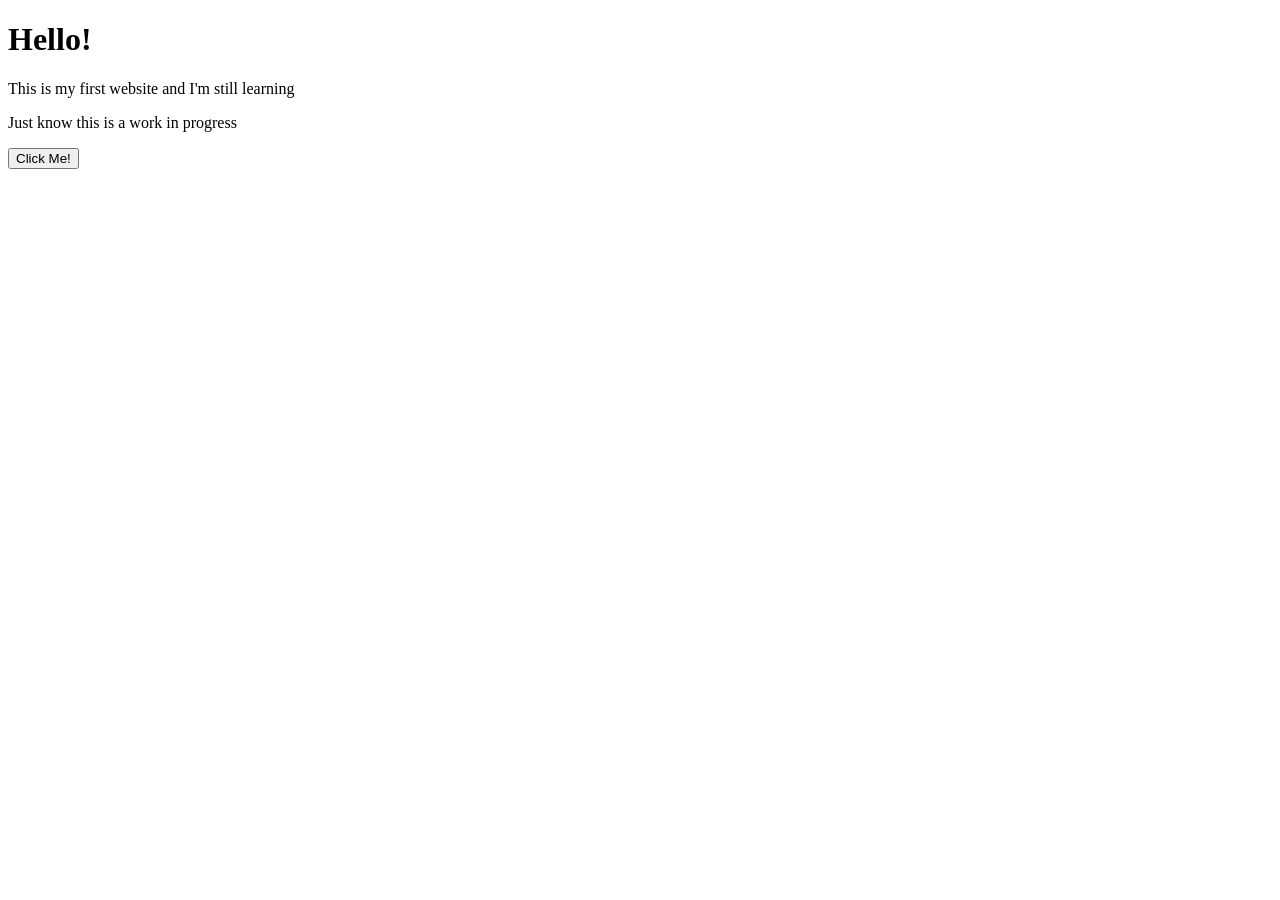
==== index.html @ b91f6525 "Create index.html" ====
<!DOCTYPE html>
<html>
<head>
    <title>My Website</title>
</head>

<body>

<h1>Hello!</h1>

<p>This is my first website and I'm still learning</p>
<p></p>
<p>Just know this is a work in progress</p>

<button>Click Me!</button>

</body>
</html>
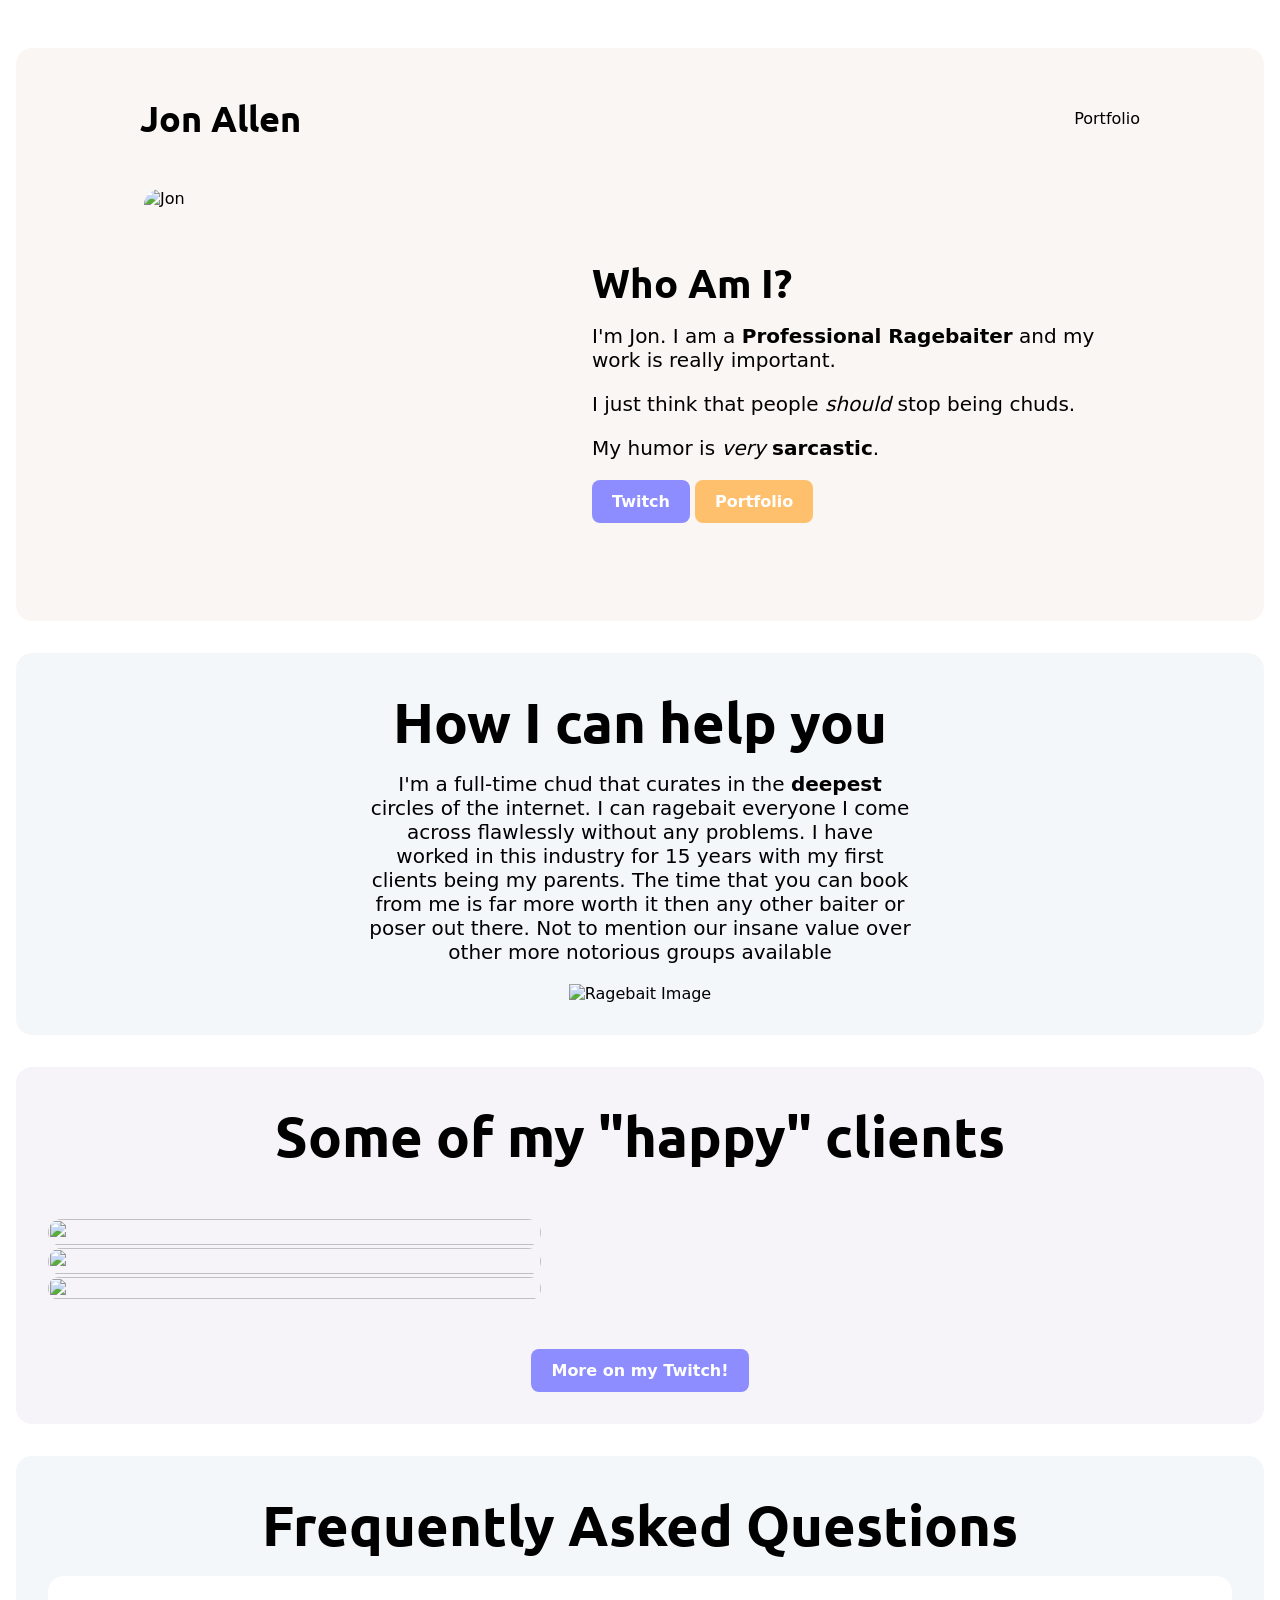
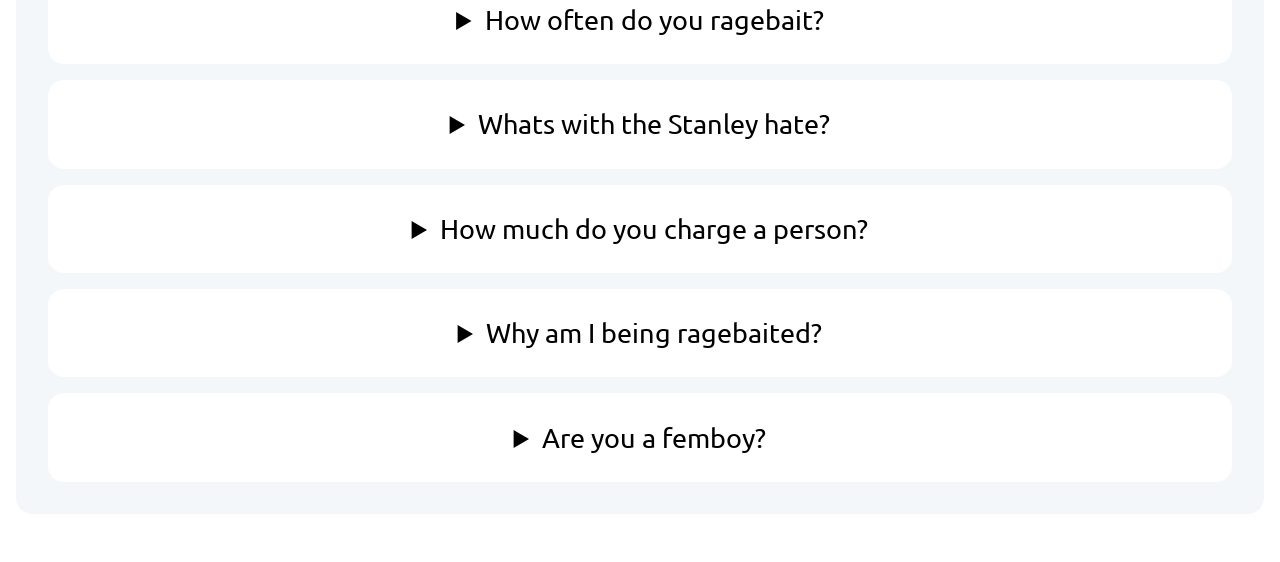
==== commit 18d07330: "Rename DOCTYPE.html to index.html" ====
--- a/index.html
+++ b/index.html
@@ -1,18 +1,74 @@
 <!DOCTYPE html>
-<html>
+<html lang="en">
 <head>
-    <title>My Website</title>
+    <meta charset="UTF-8">
+    <meta name="viewport" content="width=device-width, initial-scale=1.0">
+    <title>Jon Allen</title>
+    <link rel="stylesheet" href="style.css">
 </head>
+<body>
+    <header>
+        <nav>
+            <ul>
+                <li><a href="" class="jon-text">Jon Allen</a></li>
+                <li><a href="#my-work">Portfolio</a></li>
+            </ul>
+        </nav>
+        <div class="flex-container">
+            <img height=400px width=400px src="assets/IMG_3321.png" alt="Jon">
+            <div class="text-container">
+                <h1>Who Am I?</h1>
+                <p>I'm Jon. I am a <strong>Professional Ragebaiter</strong> and my work is really important.</p>
+                <p>I just think that people <em>should</em> stop being chuds.</p>
+                <p>My humor is <i>very</i> <strong>sarcastic</strong>.</p>
+                <a href="twitch.tv/jon" class="cta-button">Twitch</a>
+                <a href="#my-work" class="cta-button secondary">Portfolio</a>
+            </div>
+        </div>
+    </header>
 
-<body>
+    <section>
+        <div class="flex-container">
+            <div class="text-container">
+                <h2>How I can help you</h2>
+                <p>I'm a full-time chud that curates in the <strong>deepest</strong> circles of the internet. I can ragebait everyone I come across flawlessly without any problems. I have worked in this industry for 15 years with my first clients being my parents. The time that you can book from me is far more worth it then any other baiter or poser out there. Not to mention our insane value over other more notorious groups available</p>
+            </div>
+        </div>
+        <img width=550px height=300px src="assets/OIP-903127192.jpg" alt="Ragebait Image">
+    </section>
 
-<h1>Hello!</h1>
+    <section id="my-work">
+        <h2>Some of my "happy" clients</h2>
+        <div class="grid-container">
+            <div class="spacer"></div>
+            <img style="grid-area: img-1" src="assets/larp1.png">
+            <img style="grid-area: img-2" src="assets/larp2.png">
+            <img style="grid-area: img-3" src="assets/larp3.png">
+        </div>
+        <a href="" class="cta-button">More on my Twitch!</a>
+    </section>
 
-<p>This is my first website and I'm still learning</p>
-<p></p>
-<p>Just know this is a work in progress</p>
-
-<button>Click Me!</button>
-
+    <section>
+        <h2>Frequently Asked Questions</h2>
+        <details>
+            <summary>How often do you ragebait?</summary>
+            <p>A couple times a week. The grind <em>never</em> stops when I start ragebaiting.</p>
+        </details>
+        <details>
+            <summary>Whats with the Stanley hate?</summary>
+            <p>I don't know, but I have a bad feeling about that guy. Usually I'm right.</p>
+        </details>
+        <details>
+            <summary>How much do you charge a person?</summary>
+            <p>A lot of the time it's free. Occasionally during high demand ragebaiting costs a pretty penny.</p>
+        </details>
+        <details>
+            <summary>Why am I being ragebaited?</summary>
+            <p>Don't a chud and say things stupid, I WILL point it out.</p>
+        </details>
+        <details>
+            <summary>Are you a femboy?</summary>
+            <p>Yeah I just don't like admitting it. I play Forsaken and goon to The Coffin of Andy and Leyley though.</p>
+        </details>
 </body>
 </html>
--- a/style.css
+++ b/style.css
@@ -0,0 +1,220 @@
+@import url('https://fonts.googleapis.com/css2?family=Ubuntu:ital,wght@0,300;0,400;0,500;0,700;1,300;1,400;1,500;1,700&display=swap');
+@import url('https://fonts.googleapis.com/css2?family=Story+Script&display=swap');
+
+:root {
+    --base-color: #ffffff;
+    --text-color: #000000;
+    --primary-color: #8D8DFF;
+    --secondary-color: #ffc06e;
+    --color-1: #F9F6F3;
+    --color-2: #F3F7F9;
+    --color-3: #F6F3F9;
+}
+
+* {
+    margin: 0;
+    padding: 0;
+    box-sizing: border-box;
+}
+
+html {
+    font-family: system-ui, -apple-system, BlinkMacSystemFont, 'Segoe UI', Roboto, Oxygen, Ubuntu, Cantarell, 'Open Sans', 'Helvetica Neue', sans-serif;
+    color: var(--text-color);
+}
+
+body {
+    padding: 1em;
+    background-color: var(--base-color);
+}
+
+h1, h2, h3 {
+    font-family: Ubuntu, Roboto
+}
+
+nav {
+    margin: 1em auto 3em auto;
+    width: min(1000px, 100%);
+}
+
+nav ul {
+    display: flex;
+    align-items: center;
+    list-style-type: none;
+    gap: 2em;
+}
+
+nav li:first-child {
+    margin-right: auto;
+    font-family: Ubuntu, Roboto;
+    font-weight: bold;
+}
+
+nav a {
+    text-decoration: none;
+    color: var(--text-color);
+}
+
+nav a:hovor {
+    text-decoration: underline;
+}
+
+header, section {
+    margin: 2em auto;
+    width: min(75em 100%);
+    background-color: var(--color-1);
+    padding: min(2em, 15%);
+    border-radius: 1em;
+}
+
+.flex-container {
+    display: flex;
+    justify-content: center;
+    align-items: center;
+    flex-wrap: center;
+    gap: 3em;
+}
+
+header img {
+    max-width: 100%;
+    border-radius: 1em;
+    object-fit: cover;
+    object-position: bottom;
+}
+
+.text-container {
+    flex: 0 1 34em;
+}
+
+h1 {
+    font-size: 2.5rem;
+}
+
+.text-container p {
+    margin: .75em 0 1em 0;
+    font-size: 1.25rem;
+}
+
+.cta-button {
+    display: inline-block;
+    text-decoration: none;
+    color: white;
+    background-color: var(--primary-color);
+    padding: .75em 1.25em;
+    border-radius: .5em;
+    font-weight: 600;
+}
+
+.secondary {
+    background-color: var(--secondary-color);
+}
+
+.jon-text {
+    margin: .25em 0 1em 0;
+    font-size: 2.25rem;
+}
+
+section {
+    padding: 2em min(2em, 15%);
+    background-color: var(--color-2);
+    text-align: center;
+}
+
+h2 {
+    font-size: 3.5rem;
+}
+
+section p {
+    margin-top: 1em;
+    font-size: 1.25rem;
+}
+
+.spacer {
+    margin: 1.5em;
+    margin-top: 1%;
+}
+
+section#my-work {
+    background-color: var(--color-3);
+}
+
+.grid-container {
+    margin-top: 3em;
+    margin-bottom: 3em;
+    display: grid;
+    width: 125%;
+    grid-template-columns: repeat(3, 1fr);
+    grid-template-rows: 1fr 1fr;
+    grid-template-areas:
+    "img-3" "img-1" "img-2";
+}
+
+.grid-container img{
+    height: 95%;
+    width: 100%;
+    border-radius: 1.5em;
+    transition: 100ms ease;
+}
+
+.grid-container img:hover {
+    scale: 1.05;
+    transition: 100ms ease-in-out;
+}
+
+details {
+    margin-top: 1em;
+    background-color: var(--base-color);
+    border-radius: 1em;
+}
+
+details summary {
+    padding: 1em;
+    font-size: 1.7em;
+    font-family: Ubuntu, Roboto
+}
+
+details p {
+    padding: 0 1.5em 1em 1.5em;
+}
+
+@media(max-width: 988px){
+    header {
+        text-align: center;
+    }
+
+    header .text-container {
+        padding-top: 0;
+    }
+}
+
+@media(max-width: 640px) {
+    nav li {
+        display: none;
+    }
+
+    nav li:first-child,
+    nav li:last-child {
+        display: block;
+    }
+    
+    header {
+        margin-top: 0;
+    }
+
+    .cta-button {
+        margin-top: .5em;
+        width: 100%;
+    }
+
+    .grid-container {
+        display: flex;
+        flex-direction: column-reverse;
+    }
+    
+    .text-container p {
+        font-size: 2rem;
+    }
+
+    h2 {
+        font-size: 2rem;
+    }
+}
